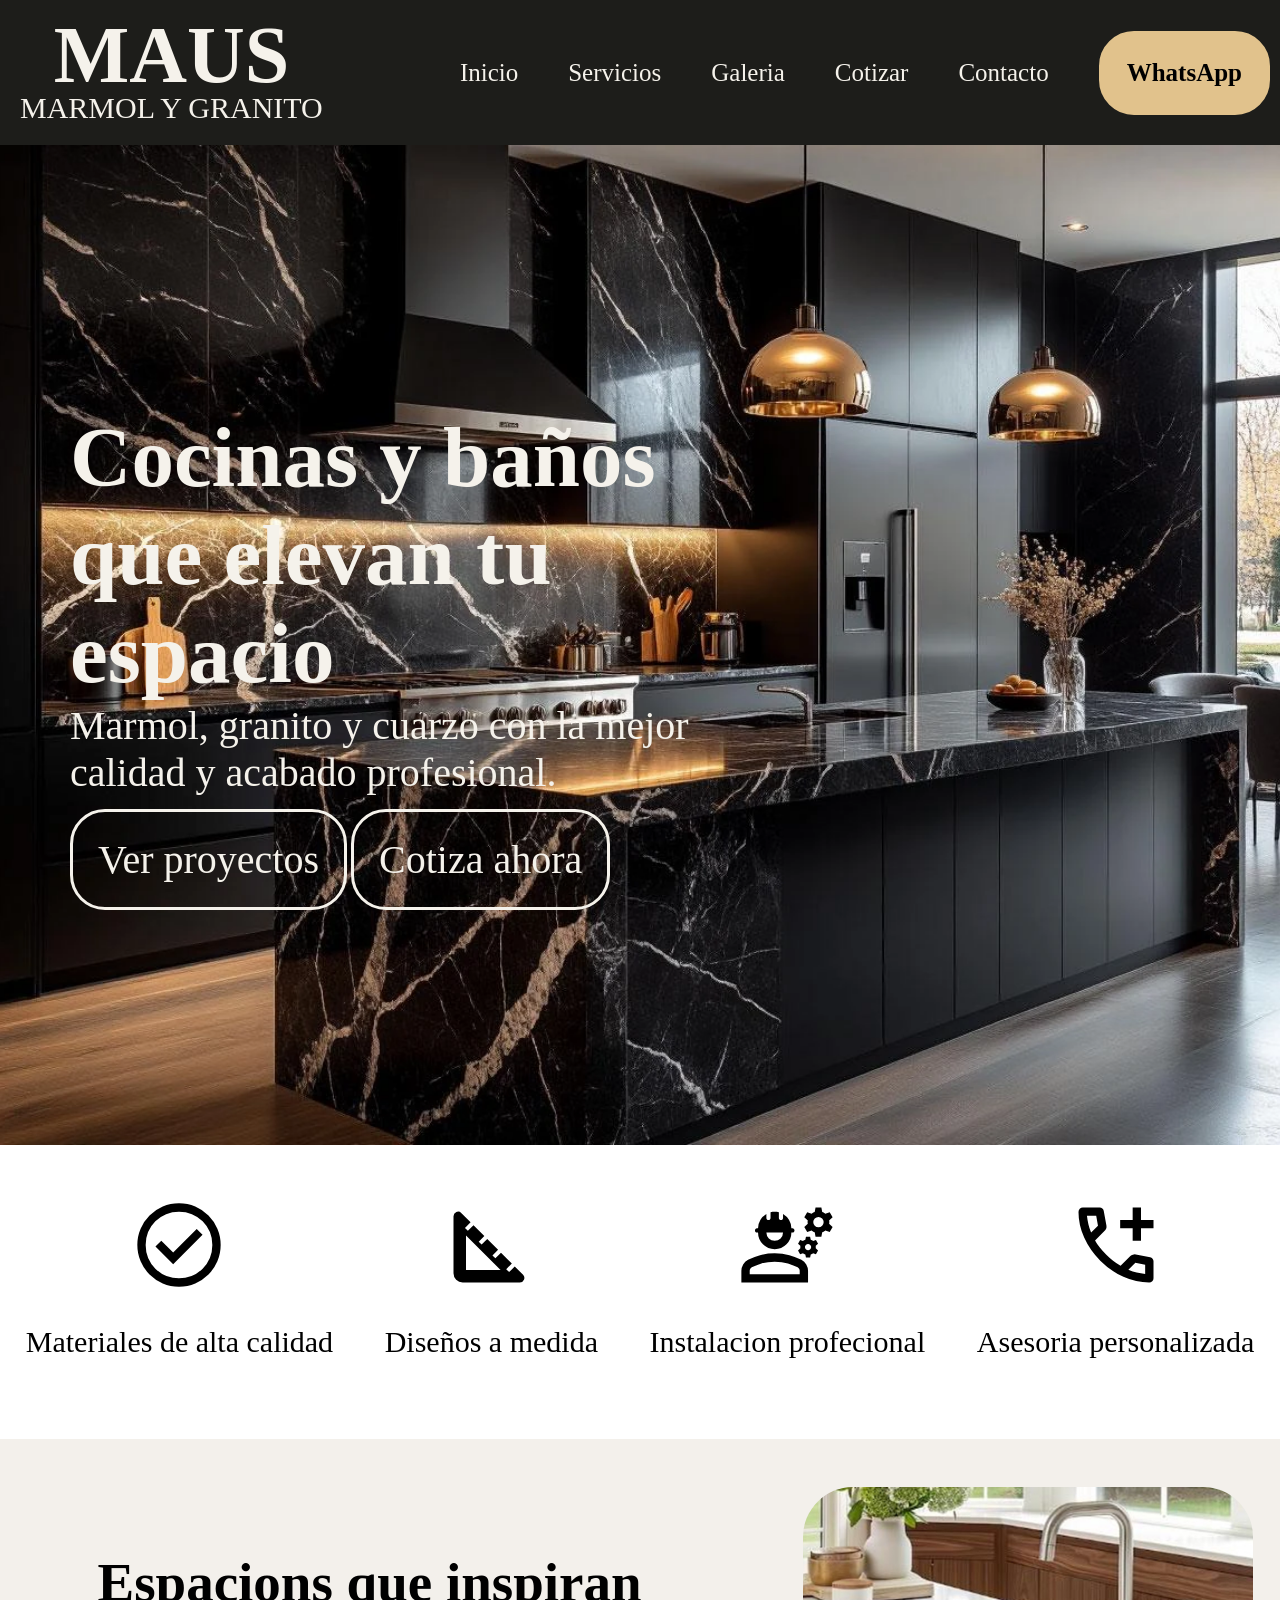
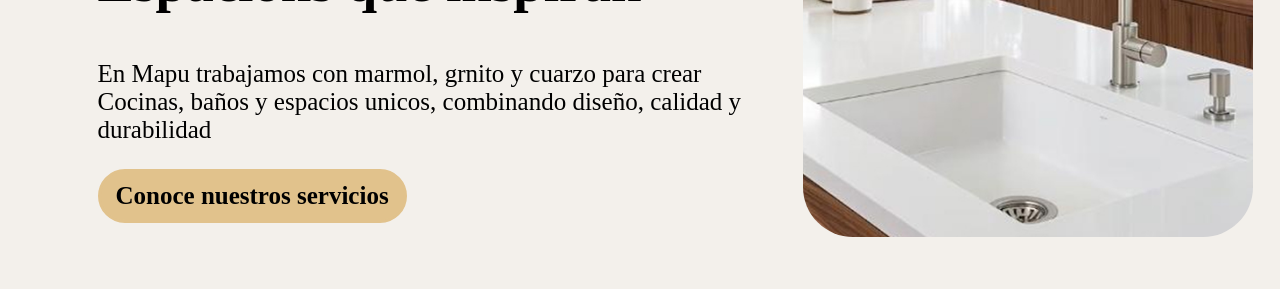
==== index.html @ 3ab94926 "Add files via upload" ====
<!DOCTYPE html>
<html lang="es">

<head>
    <meta charset="UTF-8">
    <meta name="viewport" content="width=device-width, initial-scale=1.0">
    <title>Mapus</title>

    <link href="style.css" rel="stylesheet">
</head>

<body>
    <header>
        <div class="eslogan">
            <h1>MAUS</h1>
            <p>MARMOL Y GRANITO</p>
        </div>
        <div class="opcioneshead">
            <a href="">Inicio</a>
            <a href="">Servicios</a>
            <a href="">Galeria</a>
            <a href="">Cotizar</a>
            <a href="">Contacto</a>
            <a href="" class="botonwhats">WhatsApp</a>
        </div>
    </header>

    <main>
        <section class="presentacion">
            <div class="caja-presentacion">
                <h2>Cocinas y baños que elevan tu espacio</h2>
                <p>Marmol, granito y cuarzo con la mejor calidad y acabado profesional.</p>
                <a href="" class="boton-ver-proyectos">Ver proyectos</a>
                <a href="" class="boton-cotiza-ahora">Cotiza ahora</a>
            </div>
        </section>

        <section class="beneficios">
            <div class="caja-de-beneficios">
                <div>
                    <img src="iconos/1.svg" alt="">
                    <p>Materiales de alta calidad</p>
                </div>
                <div>
                    <img src="iconos/2.svg" alt="">
                    <p>Diseños a medida</p>
                </div>
                <div>
                    <img src="iconos/3.svg" alt="">
                    <p>Instalacion profecional</p>
                </div>
                <div>
                    <img src="iconos/4.svg" alt="">
                    <p>Asesoria personalizada</p>
                </div>
            </div>
        </section>


        <section class="muestra">
            <div class="texto-muestra">
                <h2> Espacions que inspiran</h2>
                <p>En Mapu trabajamos con marmol, grnito y cuarzo para crear Cocinas, baños y espacios unicos,
                    combinando diseño, calidad y durabilidad</p>
                <a href="" class="boton-conoce-servicios">Conoce nuestros servicios</a>
            </div>
                
            <div class="img-muestra">
                <img src="imagenes/fregadero.jpg" alt="">
            </div>
        </section>
    </main>

</body>

</html>
---- style.css ----
*{
    box-sizing: border-box;
}

header{
    display: flex;
    align-items: center;
    background-color: #1D1D1A;
}

body{
    margin: 0;
}

.eslogan{
    display: flex;
    flex-direction: column;
    align-items: center;
    color: #F5F2EB;
    margin-left: 20px;
}

.eslogan h1{
    font-size: 80px;
    margin: 10px 0 0;
}

.eslogan p{
    margin-top: 0;
    margin-bottom: 10px;
    font-size: 30px;
    transform: translateY(-10px);
}
.opcioneshead{
    display: flex;
    align-items: center;
    color: #F5F2EB;
    margin-left: auto;
    margin-right: 10px;
    font-size: 25px;
    gap: 50px;
}

.opcioneshead a{
    text-decoration: none;
    color: #F5F2EB;
}

.opcioneshead .botonwhats{
    border: solid;
    border-radius: 35px;
    color: black;
    border-color: #E1C28C;
    background-color: #E1C28C;
    font-weight: bold;
    padding: 25px;
    text-decoration: none;
}

.presentacion{
    background-image: url(imagenes/cocina.webp);
    height: 1000px;
    background-size: cover;
    background-position: 75% 75%;
    display: flex;
    flex-direction: column;
    justify-content: center;
}

.caja-presentacion{
    margin-left: 70px;
    width: 700px;
}

.caja-presentacion h2{
    margin-top: 0;
    margin-bottom: 0;
    color: #F5F2EB;
    font-size: 85px;
}

.caja-presentacion p{
    color: #F5F2EB;
    margin-top: 0;
    font-size: 40px;
}

.boton-ver-proyectos, .boton-cotiza-ahora{
    font-size: 40px;
    border: solid;
    border-radius: 35px;
    border-color: #F5F2EB;
    color: #F5F2EB;
    padding: 25px;
    text-decoration: none;
}

.boton-ver-proyectos:hover, .boton-cotiza-ahora:hover{
    color: black;
    background-color: #E1C28C;
    border-color: #E1C28C;
}

.caja-de-beneficios img {
    width: 100px;
}

.caja-de-beneficios{
    display: flex;
    align-items: center;
    justify-content: center;
    justify-content: space-around;
    margin-top: 50px;
    font-size: 30px;
}

.caja-de-beneficios div{
    display: flex;
    flex-direction: column;
    align-items: center;
}

.muestra{
    display: flex;
    align-items: center;
    justify-content: space-around;
    margin-top: 50px;
    background-color: #F3F0EB; 
    height: 450px;
}

.texto-muestra{
    width: 650px;
    margin-left: 70px;
}

.muestra h2{
    font-weight: bold;
    font-size: 55px;
}

.muestra p{
    font-size: 25px;
    margin-bottom: 25px;
}

.muestra a{
    display: inline-block;
    font-weight: bold;
    font-size: 25px;
    border: solid;
    border-radius: 35px;
    color: black;
    border-color: #E1C28C;
    background-color: #E1C28C;
    padding: 10px 15px;
    text-decoration: none;
}

.muestra img{
    border-radius: 50px;
    height: 350px;
    width: 450px;
    object-fit: cover;
    object-position: 50% 75%;
}
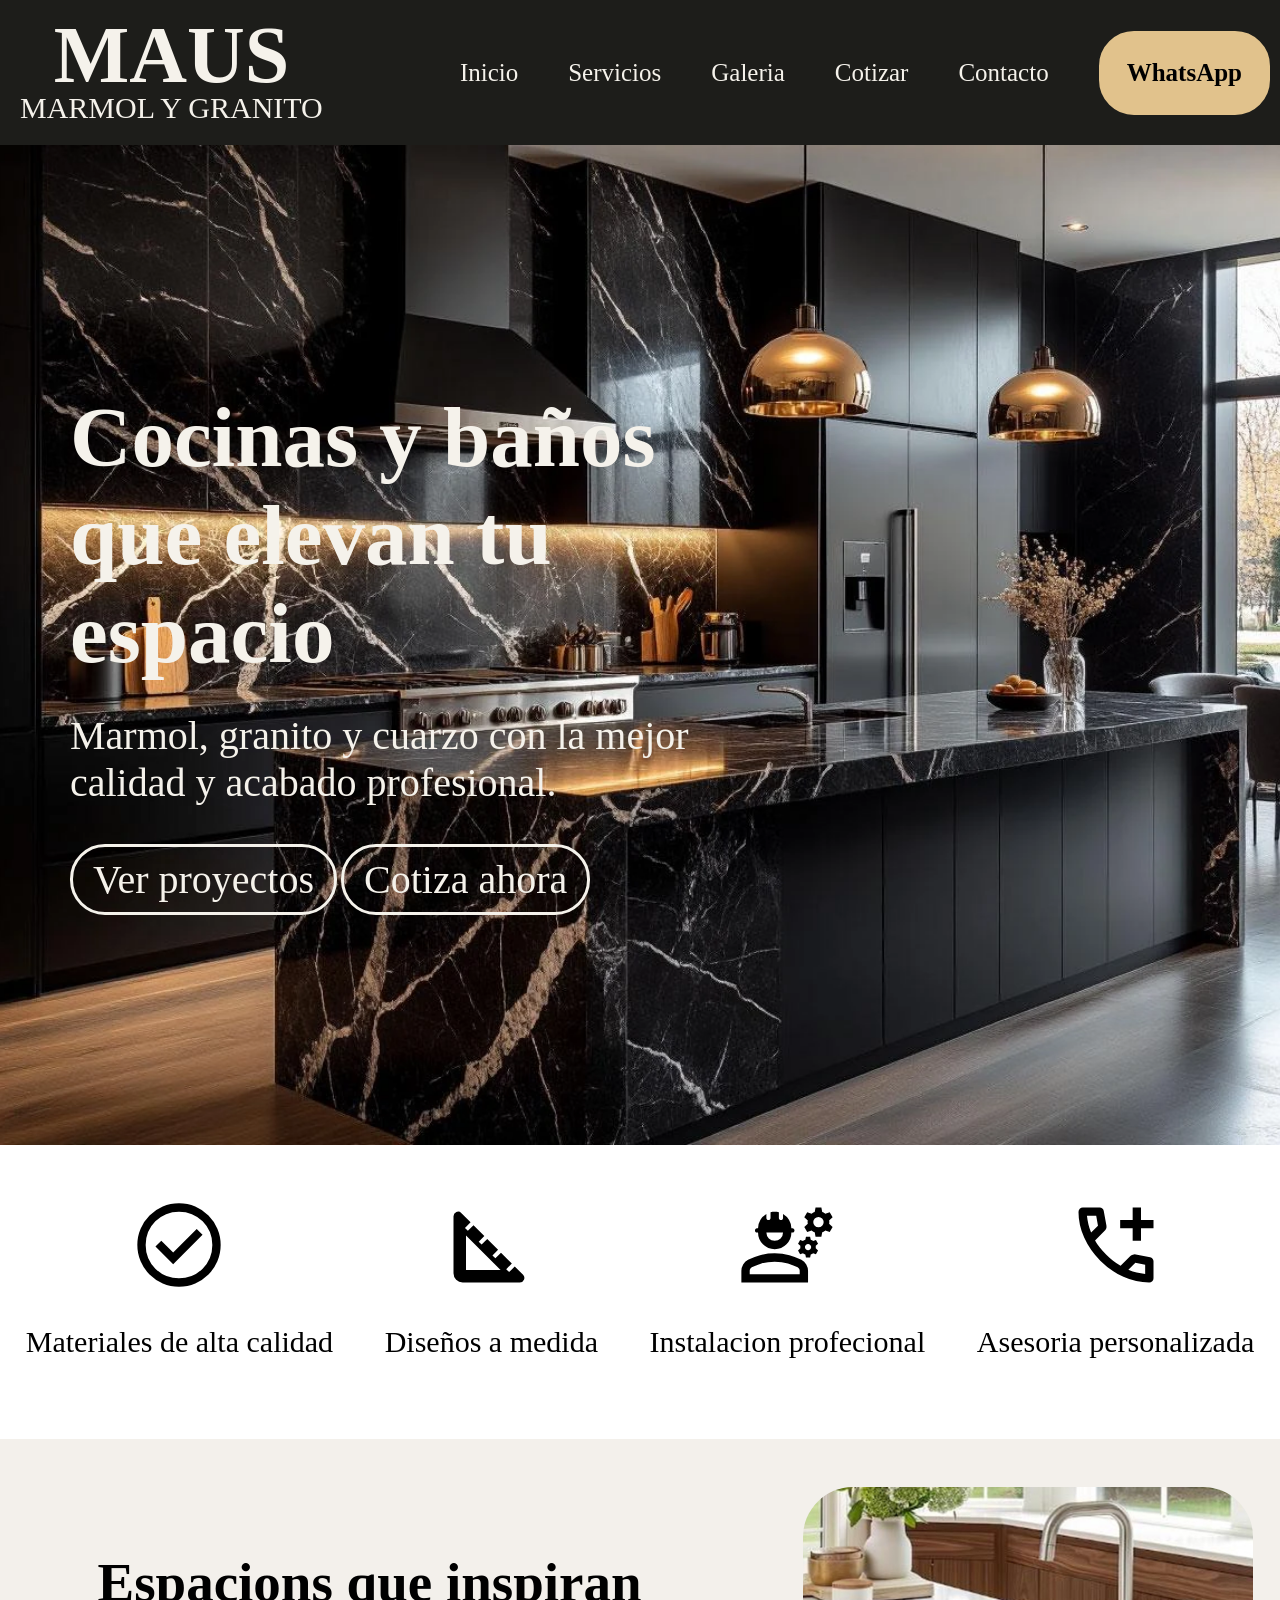
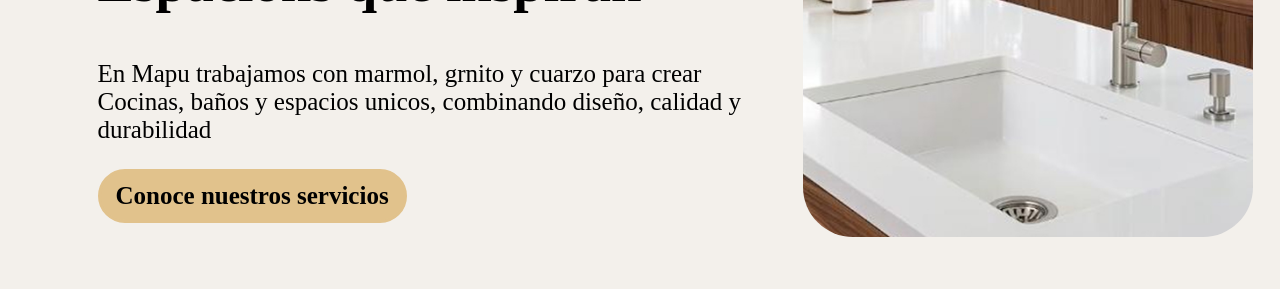
==== commit 3b1e6dc1: "Add files via upload" ====
--- a/index.html
+++ b/index.html
@@ -16,12 +16,12 @@
             <p>MARMOL Y GRANITO</p>
         </div>
         <div class="opcioneshead">
-            <a href="">Inicio</a>
-            <a href="">Servicios</a>
-            <a href="">Galeria</a>
-            <a href="">Cotizar</a>
-            <a href="">Contacto</a>
-            <a href="" class="botonwhats">WhatsApp</a>
+            <a href="index.html">Inicio</a>
+            <a href="servicios.html">Servicios</a>
+            <a href="galerias.html">Galeria</a>
+            <a href="cotiza.html">Cotizar</a>
+            <a href="contacto.html">Contacto</a>
+            <a href="https://wa.me/528661137616?text=Que%20tranza%20maus%20a%20cuanto%20el%20ba%C3%B1o%20de%20granito" class="botonwhats">WhatsApp</a>
         </div>
     </header>
 
@@ -30,8 +30,8 @@
             <div class="caja-presentacion">
                 <h2>Cocinas y baños que elevan tu espacio</h2>
                 <p>Marmol, granito y cuarzo con la mejor calidad y acabado profesional.</p>
-                <a href="" class="boton-ver-proyectos">Ver proyectos</a>
-                <a href="" class="boton-cotiza-ahora">Cotiza ahora</a>
+                <a href="galerias.html" class="boton-ver-proyectos">Ver proyectos</a>
+                <a href="cotiza.html" class="boton-cotiza-ahora">Cotiza ahora</a>
             </div>
         </section>
 
@@ -62,7 +62,7 @@
                 <h2> Espacions que inspiran</h2>
                 <p>En Mapu trabajamos con marmol, grnito y cuarzo para crear Cocinas, baños y espacios unicos,
                     combinando diseño, calidad y durabilidad</p>
-                <a href="" class="boton-conoce-servicios">Conoce nuestros servicios</a>
+                <a href="servicios.html" class="boton-conoce-servicios">Conoce nuestros servicios</a>
             </div>
                 
             <div class="img-muestra">
--- a/style.css
+++ b/style.css
@@ -12,7 +12,9 @@
     margin: 0;
 }
 
-.eslogan{
+
+/*-----------------index.html-------------------*/
+.eslogan{ 
     display: flex;
     flex-direction: column;
     align-items: center;
@@ -81,7 +83,8 @@
 
 .caja-presentacion p{
     color: #F5F2EB;
-    margin-top: 0;
+    margin-top: 30px;
+    margin-bottom: 50px;
     font-size: 40px;
 }
 
@@ -91,7 +94,7 @@
     border-radius: 35px;
     border-color: #F5F2EB;
     color: #F5F2EB;
-    padding: 25px;
+    padding: 10px 20px;
     text-decoration: none;
 }
 
@@ -164,3 +167,209 @@
     object-fit: cover;
     object-position: 50% 75%;
 }
+
+
+
+
+
+
+
+
+/*------------------servicios.html------------------*/
+
+.tiulo-servicios h2{
+    font-weight: bold;
+    font-size: 55px;
+    margin-left: 50px;
+    margin-bottom: 0;
+}
+
+.tiulo-servicios p{
+    font-size: 25px;
+    margin-bottom: 25px;
+    margin-left: 50px;
+    margin-top: 0;
+}
+
+.soluciones {
+    display: grid;
+    grid-template-columns: repeat(3, 1fr);
+    max-width: 1400px;
+    margin: 70px auto 0;
+    column-gap: 60px;
+    row-gap: 60px;
+    justify-items: center;
+}
+
+.soluciones > div {
+    width: 400px;
+    padding-bottom: 30px;
+    background-color: #F3F0EB;
+    border-radius: 35px;
+    overflow: hidden;
+}
+
+.soluciones img {
+    display: block;
+    width: 100%;
+    height: 300px;
+    object-fit: cover;
+}
+
+.soluciones p {
+    margin: 0 30px 25px;
+    font-size: 18px;
+    line-height: 1.4;
+}
+
+.soluciones .titulo-cocinas,
+.soluciones .titulo-banos,
+.soluciones .titulo-barras,
+.soluciones .titulo-cubiertas,
+.soluciones .titulo-instalacion,
+.soluciones .titulo-asesoria {
+    margin: 30px 30px 8px;
+    font-size: 42px;
+    line-height: 1.1;
+    font-weight: bold;
+}
+
+.soluciones a {
+    display: inline-block;
+    margin-left: 30px;
+    padding: 10px 20px;
+    font-size: 18px;
+    font-weight: bold;
+    text-decoration: none;
+    color: #F3F0EB;
+    background-color: #1D1D1A;
+    border-radius: 12px;
+    cursor: pointer;
+}
+
+.soluciones a:hover {
+    color: #1D1D1A;
+    background-color: #E1C28C;
+}
+
+
+
+
+
+
+/*-----------------galerias.html-------------------*/
+
+.presentacion-galerias h2{
+    font-weight: bold;
+    font-size: 55px;
+    margin-left: 50px;
+    margin-bottom: 25px;
+}
+
+.presentacion-galerias p{
+    font-size: 25px;
+    margin-bottom: 25px;
+    margin-left: 50px;
+    margin-top: 0;
+}
+
+.opciones-galerias{
+    display: flex;
+    flex-direction: row;
+    font-size: 30px;
+    gap: 30px;
+    margin-left: 50px;
+}
+
+.opciones-galerias a{
+    text-decoration: none;
+    color: black;
+    font-weight: bold;
+    background-color: #F3F0EB;
+    border: #F3F0EB;
+    border-radius: 35px;
+    padding: 10px 40px;
+}
+
+.opciones-galerias a:hover {
+    color: #F3F0EB;
+    background-color: black;
+}
+
+.galeria{
+    display: grid;
+    grid-template-columns: repeat(3, 1fr);
+    gap: 30px;
+    width: 90%;
+    max-width: 1930px;
+    margin: 30px auto;
+    grid-auto-rows: 300px;
+    
+}
+
+.galeria img{
+    width: 100%;
+    height: 100%;
+    object-fit: cover;
+    border-radius: 30px;
+    object-position: 75% 85%;
+}
+
+.galeria img:nth-child(4) {
+    grid-row: span 2;
+}
+
+.ver-mas-proyectos a{
+    display: inline-block;
+    margin-top: 30px;
+    margin-bottom: 30px;
+    font-weight: bold;
+    font-size: 25px;
+    border: solid;
+    border-radius: 35px;
+    color: black;
+    border-color: #E1C28C;
+    background-color: #E1C28C;
+    padding: 10px 15px;
+    text-decoration: none;
+}
+
+.ver-mas-proyectos{
+    display: flex;
+    justify-content: center;
+}
+
+/*-----------------cotiza.html-------------------*/
+
+.presentacion-cotiza h2{
+    font-weight: bold;
+    font-size: 55px;
+    margin-left: 50px;
+    margin-bottom: 0;
+}
+
+.presentacion-cotiza p{
+    font-size: 25px;
+    margin-bottom: 25px;
+    margin-left: 50px;
+    margin-top: 0;
+}
+
+
+
+
+/*-----------------contacto.html-------------------*/
+
+.presentacion-contacto h2{
+    font-weight: bold;
+    font-size: 55px;
+    margin-left: 50px;
+    margin-bottom: 0;
+}
+
+.presentacion-contacto p{
+    font-size: 25px;
+    margin-bottom: 25px;
+    margin-left: 50px;
+    margin-top: 0;
+}
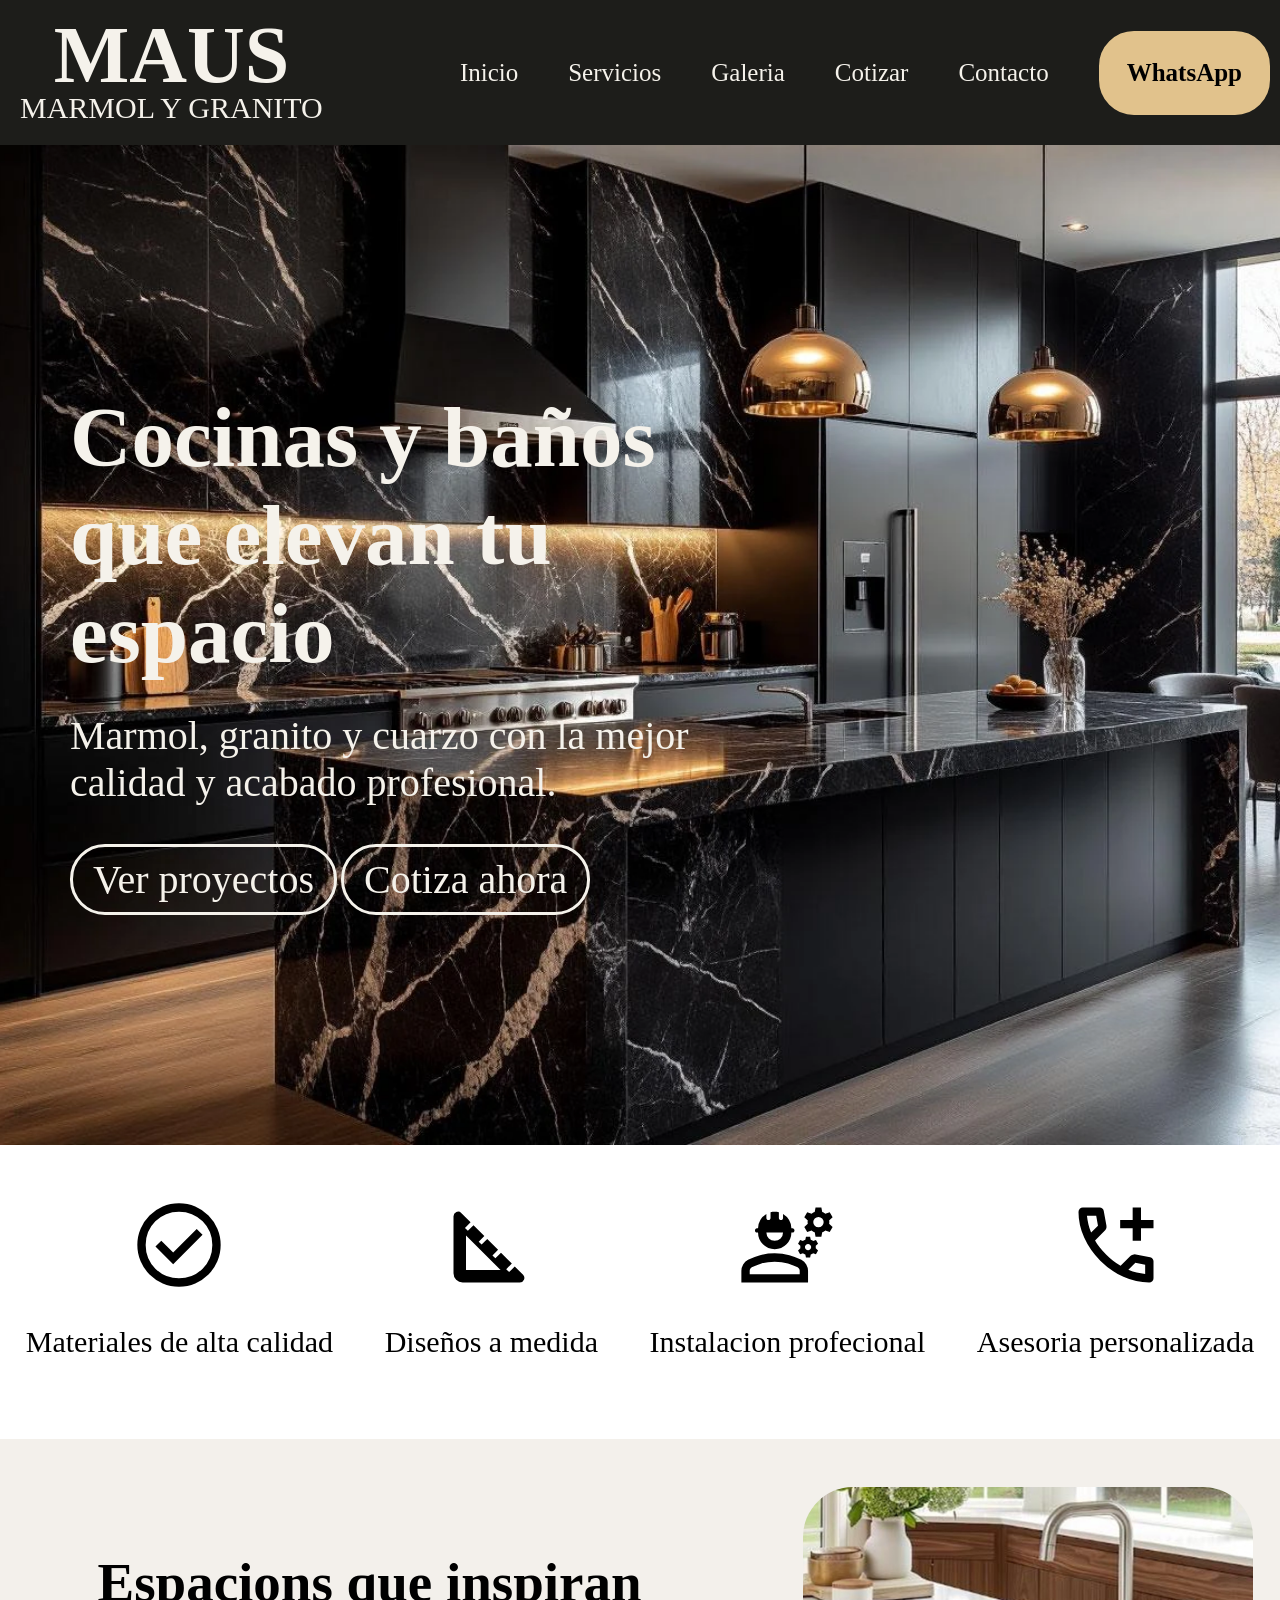
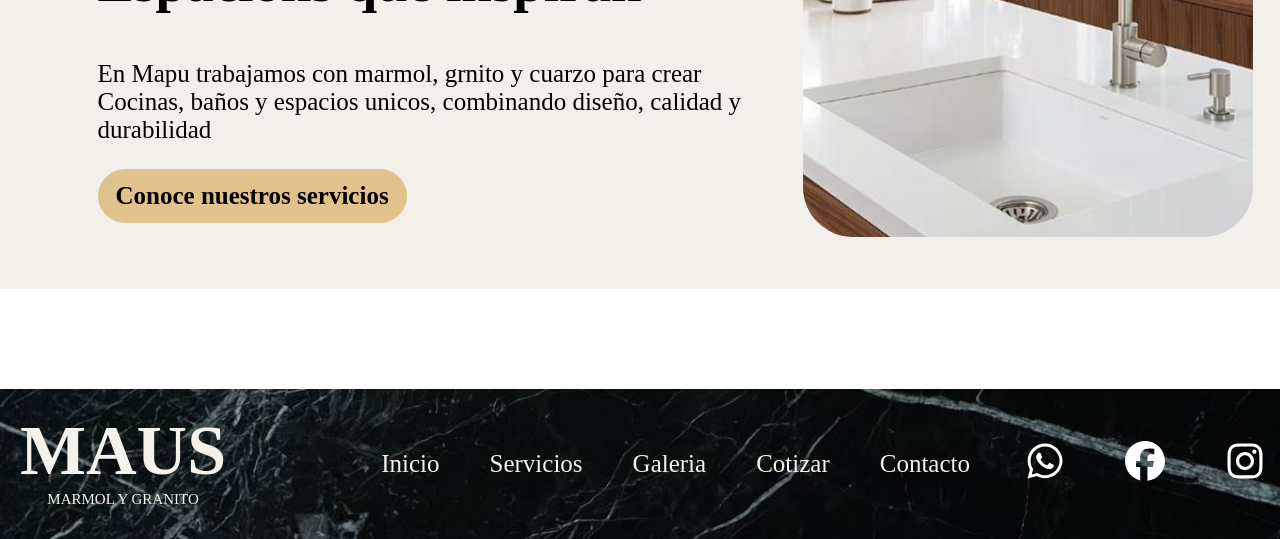
==== commit 5bf4e824: "Add files via upload" ====
--- a/index.html
+++ b/index.html
@@ -21,7 +21,8 @@
             <a href="galerias.html">Galeria</a>
             <a href="cotiza.html">Cotizar</a>
             <a href="contacto.html">Contacto</a>
-            <a href="https://wa.me/528661137616?text=Que%20tranza%20maus%20a%20cuanto%20el%20ba%C3%B1o%20de%20granito" class="botonwhats">WhatsApp</a>
+            <a href="https://wa.me/?text=Que%20tranza%20maus%20a%20cuanto%20el%20ba%C3%B1o%20de%20granito"
+                class="botonwhats">WhatsApp</a>
         </div>
     </header>
 
@@ -64,13 +65,31 @@
                     combinando diseño, calidad y durabilidad</p>
                 <a href="servicios.html" class="boton-conoce-servicios">Conoce nuestros servicios</a>
             </div>
-                
+
             <div class="img-muestra">
                 <img src="imagenes/fregadero.jpg" alt="">
             </div>
         </section>
+
+
     </main>
 
+    <footer>
+        <div class="footer">
+            <h1>MAUS</h1>
+            <p>MARMOL Y GRANITO</p>
+        </div>
+        <div class="opcionesfooter">
+            <a href="index.html">Inicio</a>
+            <a href="servicios.html">Servicios</a>
+            <a href="galerias.html">Galeria</a>
+            <a href="cotiza.html">Cotizar</a>
+            <a href="contacto.html">Contacto</a>
+            <a href="https://web.whatsapp.com/"><img src="iconos/9.svg" alt=""></a>
+            <a href="https://www.facebook.com/?locale=es_LA"><img src="iconos/10.svg" alt=""></a>
+            <a href="https://www.instagram.com/?hl=es"><img src="iconos/11.svg" alt=""></a>
+        </div>
+    </footer>
 </body>
 
 </html>
--- a/style.css
+++ b/style.css
@@ -9,9 +9,25 @@
 }
 
 body{
+    min-height: 100vh;
+    display: flex;
+    flex-direction: column;
     margin: 0;
 }
 
+main {
+    flex: 1;
+}
+
+footer{
+    display: flex;
+    align-items: center;
+    height: 150px;
+    background-image: url(imagenes/footer.jpg);
+    background-size: cover;
+    margin-top: 100px;
+
+}
 
 /*-----------------index.html-------------------*/
 .eslogan{ 
@@ -36,7 +52,7 @@
 .opcioneshead{
     display: flex;
     align-items: center;
-    color: #F5F2EB;
+    color: #625d51;
     margin-left: auto;
     margin-right: 10px;
     font-size: 25px;
@@ -359,17 +375,158 @@
 
 
 /*-----------------contacto.html-------------------*/
+.presentacion-contacto {
+    width: 90%;
+    max-width: 1200px;
+    margin: 0 auto;
+}
 
 .presentacion-contacto h2{
     font-weight: bold;
     font-size: 55px;
-    margin-left: 50px;
     margin-bottom: 0;
 }
 
 .presentacion-contacto p{
     font-size: 25px;
     margin-bottom: 25px;
-    margin-left: 50px;
-    margin-top: 0;
+    margin-top: 0;
+}
+
+.contactar{
+    display: flex;
+    gap: 50px;
+    width: 90%;
+    max-width: 1200px;
+    margin: 0 auto;
+}
+
+.informacion-maus{
+    display: flex;
+    flex-direction: column;
+    flex: 1;
+    border-radius: 25px;
+    background-color: #F3F0EB;
+    padding: 20px 40px;
+    font-size: 30px;
+    row-gap: 30px;
+}
+
+.informacion-maus img{
+    width: 90px;
+}
+
+.informacion-maus h3,
+.informacion-maus p {
+    margin: 0;
+}
+
+.informacion-maus-contacto{
+    display: flex;
+    align-items: center;
+    gap: 20px;
+}
+
+.informacion-cliente{
+    display: flex;
+    flex-direction: column;
+    flex: 1;
+    border-radius: 25px;
+    background-color: #F3F0EB;
+    padding: 20px 40px;
+    font-size: 30px;
+    row-gap: 30px;
+    font-weight: bold;
+}
+
+.informacion-cliente p {
+    margin: 0;
+}
+
+.informacion-cliente input, .informacion-cliente textarea{
+    width: 100%;
+    box-sizing: border-box;
+    padding: 15px;
+    border: 1px solid #ccc;
+    border-radius: 10px;
+}
+
+.informacion-cliente textarea{
+    min-height: 150px;
+}
+
+.informacion-cliente a{
+    display: flex;
+    align-items: center;
+    justify-content: center;
+    border: solid;
+    border-radius: 15px;
+    color: black;
+    border-color: #E1C28C;
+    background-color: #E1C28C;
+    font-weight: bold;
+    padding: 15px 25px;
+    text-decoration: none;
+    width: 100%;
+}
+
+.informacion-cliente a:hover {
+    color: #F3F0EB;
+    background-color: black;
+}
+
+.mapa{
+    width: 90%;
+    max-width: 1200px;
+    margin: 30px auto;
+}
+
+.mapa iframe {
+    width: 100%;
+    border-radius: 25px;
+}
+
+
+
+
+
+/*-----------------footer-------------------*/
+
+
+.footer{
+    display: flex;
+    flex-direction: column;
+    align-items: center;
+    color: #F5F2EB;
+    margin-left: 20px;
+}
+
+.footer h1{
+    font-size: 70px;
+    margin: 10px 0 0;
+}
+
+.footer p{
+    margin-top: 0;
+    margin-bottom: 20px;
+    font-size: 15px;
+}
+
+.opcionesfooter{
+    display: flex;
+    align-items: center;
+    color: #625d51;
+    margin-left: auto;
+    margin-right: 10px;
+    font-size: 25px;
+    gap: 50px;
+}
+
+.opcionesfooter a{
+    text-decoration: none;
+    color: #F5F2EB;
+}
+
+.opcionesfooter img{
+    width: 50px;
 }
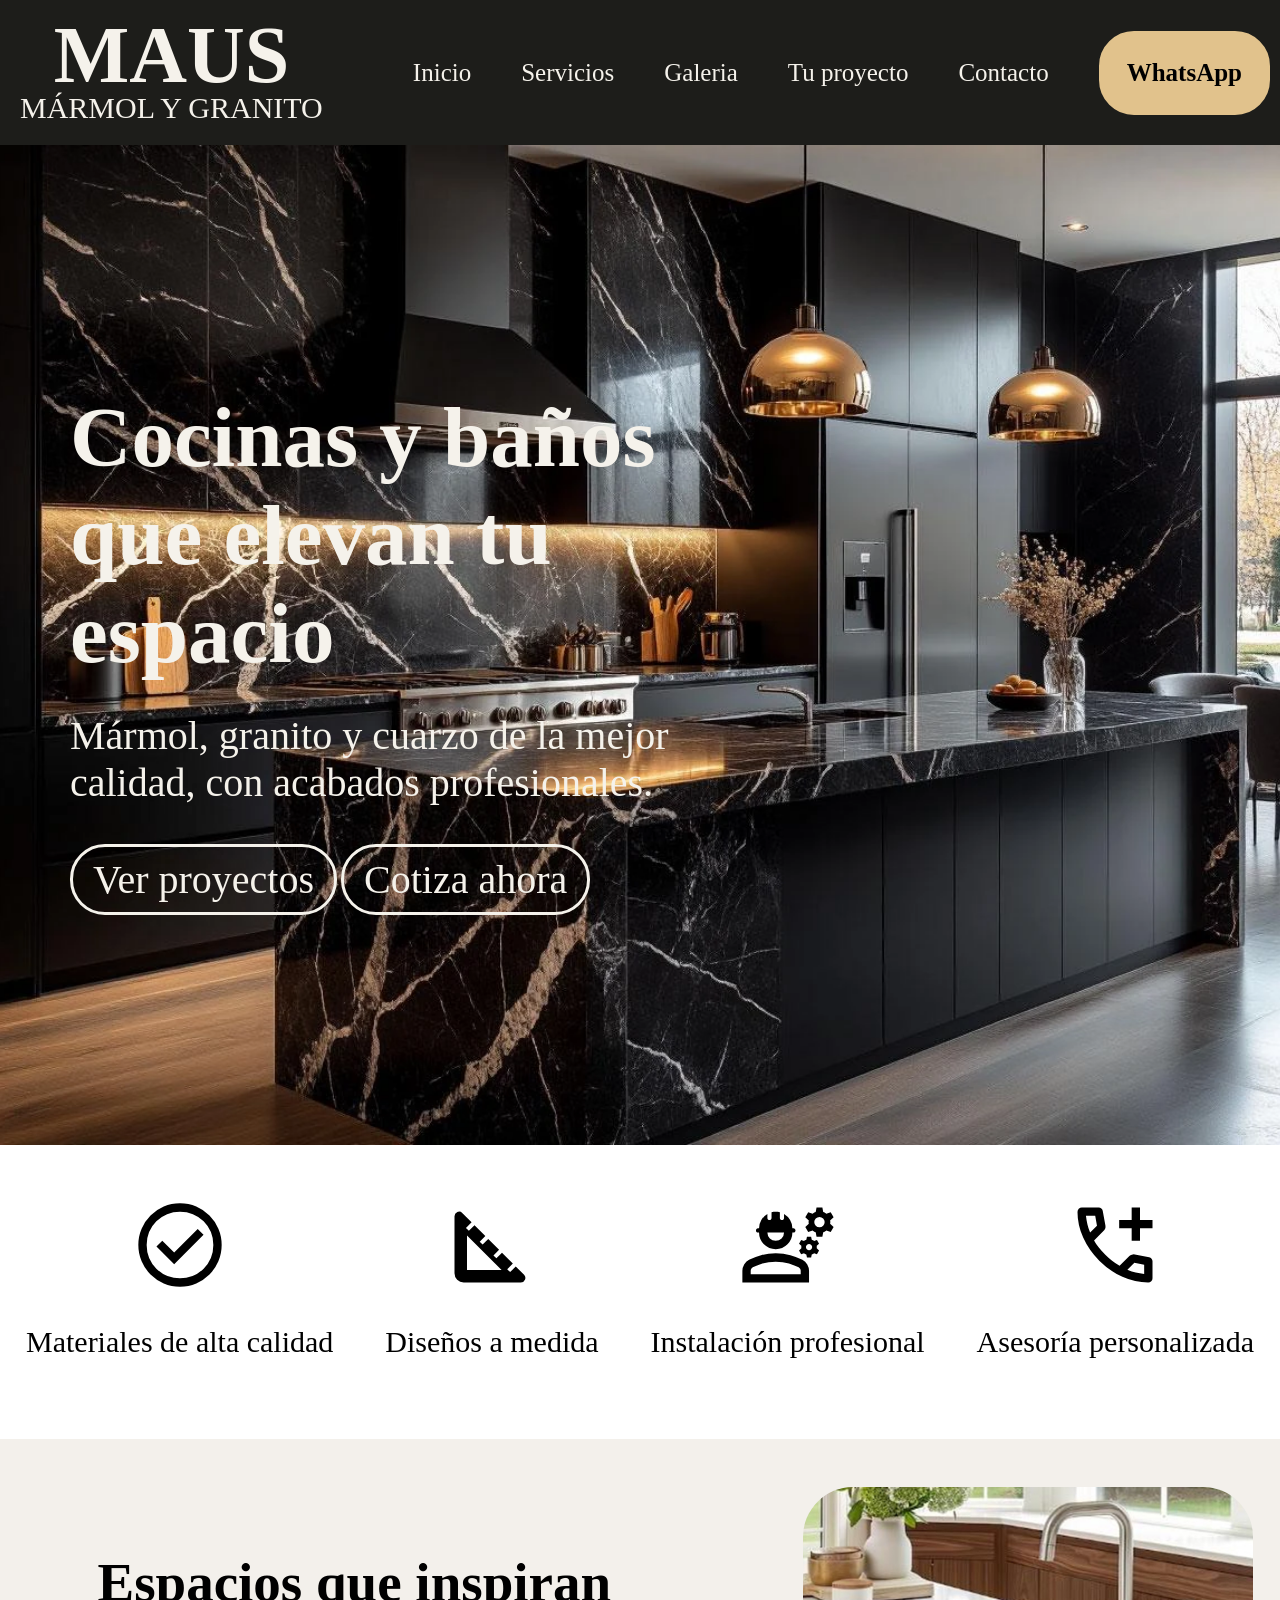
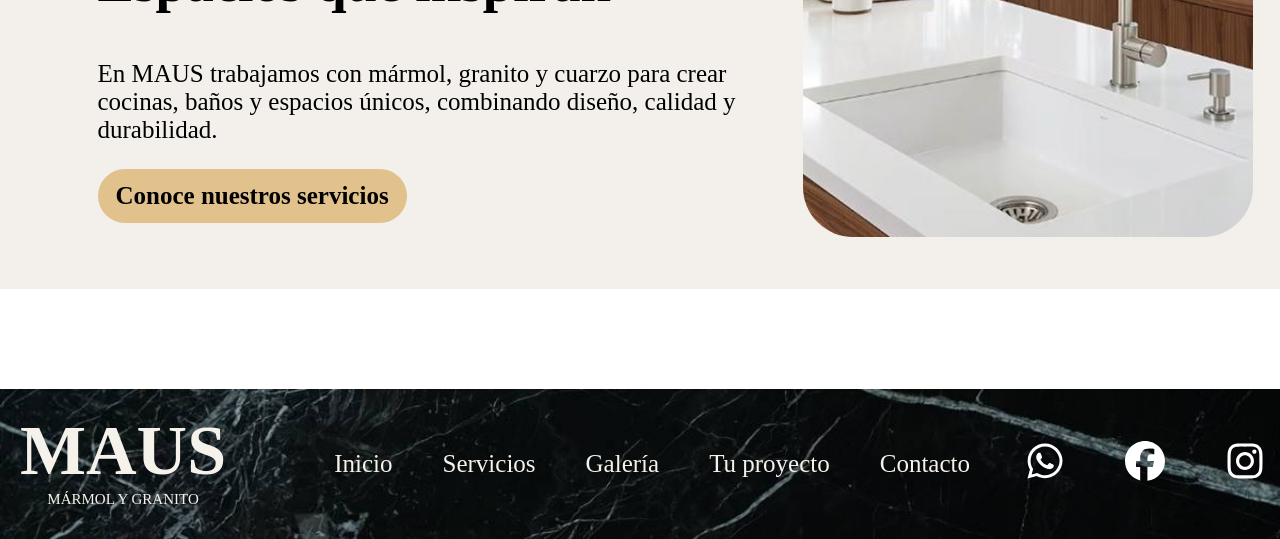
==== commit af585936: "Add files via upload" ====
--- a/index.html
+++ b/index.html
@@ -13,13 +13,13 @@
     <header>
         <div class="eslogan">
             <h1>MAUS</h1>
-            <p>MARMOL Y GRANITO</p>
+            <p>MÁRMOL Y GRANITO</p>
         </div>
         <div class="opcioneshead">
             <a href="index.html">Inicio</a>
             <a href="servicios.html">Servicios</a>
             <a href="galerias.html">Galeria</a>
-            <a href="cotiza.html">Cotizar</a>
+            <a href="tuProyecto.html">Tu proyecto</a>
             <a href="contacto.html">Contacto</a>
             <a href="https://wa.me/?text=Que%20tranza%20maus%20a%20cuanto%20el%20ba%C3%B1o%20de%20granito"
                 class="botonwhats">WhatsApp</a>
@@ -30,7 +30,7 @@
         <section class="presentacion">
             <div class="caja-presentacion">
                 <h2>Cocinas y baños que elevan tu espacio</h2>
-                <p>Marmol, granito y cuarzo con la mejor calidad y acabado profesional.</p>
+                <p>Mármol, granito y cuarzo de la mejor calidad, con acabados profesionales.</p>
                 <a href="galerias.html" class="boton-ver-proyectos">Ver proyectos</a>
                 <a href="cotiza.html" class="boton-cotiza-ahora">Cotiza ahora</a>
             </div>
@@ -48,11 +48,11 @@
                 </div>
                 <div>
                     <img src="iconos/3.svg" alt="">
-                    <p>Instalacion profecional</p>
+                    <p>Instalación profesional</p>
                 </div>
                 <div>
                     <img src="iconos/4.svg" alt="">
-                    <p>Asesoria personalizada</p>
+                    <p>Asesoría personalizada</p>
                 </div>
             </div>
         </section>
@@ -60,9 +60,8 @@
 
         <section class="muestra">
             <div class="texto-muestra">
-                <h2> Espacions que inspiran</h2>
-                <p>En Mapu trabajamos con marmol, grnito y cuarzo para crear Cocinas, baños y espacios unicos,
-                    combinando diseño, calidad y durabilidad</p>
+                <h2>Espacios que inspiran</h2>
+                <p>En MAUS trabajamos con mármol, granito y cuarzo para crear cocinas, baños y espacios únicos, combinando diseño, calidad y durabilidad.</p>
                 <a href="servicios.html" class="boton-conoce-servicios">Conoce nuestros servicios</a>
             </div>
 
@@ -77,13 +76,13 @@
     <footer>
         <div class="footer">
             <h1>MAUS</h1>
-            <p>MARMOL Y GRANITO</p>
+            <p>MÁRMOL Y GRANITO</p>
         </div>
         <div class="opcionesfooter">
             <a href="index.html">Inicio</a>
             <a href="servicios.html">Servicios</a>
-            <a href="galerias.html">Galeria</a>
-            <a href="cotiza.html">Cotizar</a>
+            <a href="galerias.html">Galería</a>
+            <a href="tuProyecto.html">Tu proyecto</a>
             <a href="contacto.html">Contacto</a>
             <a href="https://web.whatsapp.com/"><img src="iconos/9.svg" alt=""></a>
             <a href="https://www.facebook.com/?locale=es_LA"><img src="iconos/10.svg" alt=""></a>
--- a/style.css
+++ b/style.css
@@ -1,14 +1,14 @@
-*{
+* {
     box-sizing: border-box;
 }
 
-header{
+header {
     display: flex;
     align-items: center;
     background-color: #1D1D1A;
 }
 
-body{
+body {
     min-height: 100vh;
     display: flex;
     flex-direction: column;
@@ -19,7 +19,7 @@
     flex: 1;
 }
 
-footer{
+footer {
     display: flex;
     align-items: center;
     height: 150px;
@@ -30,7 +30,7 @@
 }
 
 /*-----------------index.html-------------------*/
-.eslogan{ 
+.eslogan {
     display: flex;
     flex-direction: column;
     align-items: center;
@@ -38,18 +38,19 @@
     margin-left: 20px;
 }
 
-.eslogan h1{
+.eslogan h1 {
     font-size: 80px;
     margin: 10px 0 0;
 }
 
-.eslogan p{
+.eslogan p {
     margin-top: 0;
     margin-bottom: 10px;
     font-size: 30px;
     transform: translateY(-10px);
 }
-.opcioneshead{
+
+.opcioneshead {
     display: flex;
     align-items: center;
     color: #625d51;
@@ -59,12 +60,16 @@
     gap: 50px;
 }
 
-.opcioneshead a{
+.opcioneshead a {
     text-decoration: none;
     color: #F5F2EB;
 }
 
-.opcioneshead .botonwhats{
+.opcioneshead a:hover{
+    color: #e2c187fc;
+}
+
+.opcioneshead .botonwhats {
     border: solid;
     border-radius: 35px;
     color: black;
@@ -75,7 +80,13 @@
     text-decoration: none;
 }
 
-.presentacion{
+.opcioneshead .botonwhats:hover{
+    border-color: black;
+    background-color: black;
+    color: #E1C28C;
+}
+
+.presentacion {
     background-image: url(imagenes/cocina.webp);
     height: 1000px;
     background-size: cover;
@@ -85,26 +96,27 @@
     justify-content: center;
 }
 
-.caja-presentacion{
+.caja-presentacion {
     margin-left: 70px;
     width: 700px;
 }
 
-.caja-presentacion h2{
+.caja-presentacion h2 {
     margin-top: 0;
     margin-bottom: 0;
     color: #F5F2EB;
     font-size: 85px;
 }
 
-.caja-presentacion p{
+.caja-presentacion p {
     color: #F5F2EB;
     margin-top: 30px;
     margin-bottom: 50px;
     font-size: 40px;
 }
 
-.boton-ver-proyectos, .boton-cotiza-ahora{
+.boton-ver-proyectos,
+.boton-cotiza-ahora {
     font-size: 40px;
     border: solid;
     border-radius: 35px;
@@ -114,7 +126,8 @@
     text-decoration: none;
 }
 
-.boton-ver-proyectos:hover, .boton-cotiza-ahora:hover{
+.boton-ver-proyectos:hover,
+.boton-cotiza-ahora:hover {
     color: black;
     background-color: #E1C28C;
     border-color: #E1C28C;
@@ -124,7 +137,7 @@
     width: 100px;
 }
 
-.caja-de-beneficios{
+.caja-de-beneficios {
     display: flex;
     align-items: center;
     justify-content: center;
@@ -133,37 +146,37 @@
     font-size: 30px;
 }
 
-.caja-de-beneficios div{
+.caja-de-beneficios div {
     display: flex;
     flex-direction: column;
     align-items: center;
 }
 
-.muestra{
+.muestra {
     display: flex;
     align-items: center;
     justify-content: space-around;
     margin-top: 50px;
-    background-color: #F3F0EB; 
+    background-color: #F3F0EB;
     height: 450px;
 }
 
-.texto-muestra{
+.texto-muestra {
     width: 650px;
     margin-left: 70px;
 }
 
-.muestra h2{
+.muestra h2 {
     font-weight: bold;
     font-size: 55px;
 }
 
-.muestra p{
+.muestra p {
     font-size: 25px;
     margin-bottom: 25px;
 }
 
-.muestra a{
+.muestra a {
     display: inline-block;
     font-weight: bold;
     font-size: 25px;
@@ -176,7 +189,13 @@
     text-decoration: none;
 }
 
-.muestra img{
+.muestra a:hover{
+    border-color: #1D1D1A;
+    background-color: #1D1D1A;
+    color: #E1C28C;
+}
+
+.muestra img {
     border-radius: 50px;
     height: 350px;
     width: 450px;
@@ -193,17 +212,24 @@
 
 /*------------------servicios.html------------------*/
 
-.tiulo-servicios h2{
+.tiulo-servicios {
+    max-width: 1400px;
+    margin: 0 auto;
+    padding-left: 20px;
+    box-sizing: border-box;
+}
+
+.tiulo-servicios h2 {
     font-weight: bold;
     font-size: 55px;
-    margin-left: 50px;
+    margin-left: 0;
     margin-bottom: 0;
 }
 
-.tiulo-servicios p{
+.tiulo-servicios p {
     font-size: 25px;
     margin-bottom: 25px;
-    margin-left: 50px;
+    margin-left: 0;
     margin-top: 0;
 }
 
@@ -217,7 +243,7 @@
     justify-items: center;
 }
 
-.soluciones > div {
+.soluciones>div {
     width: 400px;
     padding-bottom: 30px;
     background-color: #F3F0EB;
@@ -275,29 +301,35 @@
 
 /*-----------------galerias.html-------------------*/
 
-.presentacion-galerias h2{
+.presentacion-galerias {
+    width: 90%;
+    max-width: 1930px;
+    margin: 0 auto;
+}
+
+.presentacion-galerias h2 {
     font-weight: bold;
     font-size: 55px;
-    margin-left: 50px;
+    margin-left: 0;
     margin-bottom: 25px;
 }
 
-.presentacion-galerias p{
+.presentacion-galerias p {
     font-size: 25px;
     margin-bottom: 25px;
-    margin-left: 50px;
+    margin-left: 0;
     margin-top: 0;
 }
 
-.opciones-galerias{
+.opciones-galerias {
     display: flex;
     flex-direction: row;
     font-size: 30px;
     gap: 30px;
-    margin-left: 50px;
-}
-
-.opciones-galerias a{
+    margin-left: 0;
+}
+
+.opciones-galerias a {
     text-decoration: none;
     color: black;
     font-weight: bold;
@@ -312,7 +344,7 @@
     background-color: black;
 }
 
-.galeria{
+.galeria {
     display: grid;
     grid-template-columns: repeat(3, 1fr);
     gap: 30px;
@@ -320,10 +352,10 @@
     max-width: 1930px;
     margin: 30px auto;
     grid-auto-rows: 300px;
-    
-}
-
-.galeria img{
+
+}
+
+.galeria img {
     width: 100%;
     height: 100%;
     object-fit: cover;
@@ -335,7 +367,7 @@
     grid-row: span 2;
 }
 
-.ver-mas-proyectos a{
+.ver-mas-proyectos a {
     display: inline-block;
     margin-top: 30px;
     margin-bottom: 30px;
@@ -350,50 +382,231 @@
     text-decoration: none;
 }
 
-.ver-mas-proyectos{
+.ver-mas-proyectos {
     display: flex;
     justify-content: center;
 }
 
-/*-----------------cotiza.html-------------------*/
-
-.presentacion-cotiza h2{
+.ver-mas-proyectos a:hover{
+    color: #E1C28C;
+    border-color: #1D1D1A;
+    background-color: #1D1D1A;
+}
+
+
+
+
+/*-----------------tu proyecto.html-------------------*/
+
+.titulo h2 {
     font-weight: bold;
     font-size: 55px;
     margin-left: 50px;
     margin-bottom: 0;
 }
 
-.presentacion-cotiza p{
+.titulo p {
     font-size: 25px;
     margin-bottom: 25px;
     margin-left: 50px;
     margin-top: 0;
 }
 
+.tu-proyecto {
+    display: flex;
+    flex-direction: row;
+    gap: 40px;
+    padding: 40px;
+}
+
+.formulario {
+    flex: 1;
+    min-width: 0;
+}
+
+.img-tu-proyecto {
+    width: 500px;
+    flex-shrink: 0;
+}
+
+.img-tu-proyecto img {
+    display: block;
+    width: 100%;
+    height: 100%;
+    object-fit: cover;
+    object-position: center;
+}
+
+.formularios {
+    display: flex;
+    flex-direction: column;
+    gap: 30px;
+}
+
+.formularios h3 {
+    font-size: 25px;
+    font-weight: bold;
+}
+
+.formularios > div > p {
+    font-size: 25px;
+    font-weight: bold;
+    margin-bottom: 5px;
+    margin-top: 0;
+}
+
+.fila-formulario {
+    display: flex;
+    align-items: flex-start;
+    gap: 20px;
+}
+
+.fila-formulario > div {
+    flex: 1;
+    min-width: 0;
+}
+
+.que-realizar,
+.material,
+.color,
+.tiempo,
+.etapa-actual {
+    display: flex;
+    flex-direction: row;
+    flex-wrap: wrap;
+    gap: 15px;
+}
+
+.opcion-proyecto,
+.opcion-proyecto-imagenes {
+    box-sizing: border-box;
+    display: flex;
+    flex-direction: column;
+    justify-content: center;
+    align-items: center;
+    background-color: #F3F0EB;
+    border: 1px solid silver;
+    border-radius: 15px;
+    height: 180px;
+    width: 150px;
+    cursor: pointer;
+}
+
+.que-realizar .opcion-proyecto {
+    width: 190px;
+    height: 210px;
+}
+
+.opcion-proyecto p,
+.opcion-proyecto-imagenes p {
+    margin: 5px auto;
+    text-align: center;
+}
+
+.opcion-proyecto:has(input:checked),
+.opcion-proyecto-imagenes:has(input:checked) {
+    border: 2px solid #B8860B;
+    background-color: #E1C28C;
+}
+
+.opcion-proyecto-imagenes img {
+    height: 100px;
+    width: 100px;
+    border-radius: 50%;
+    object-fit: cover;
+    object-position: center;
+}
+
+.opcion-proyecto img {
+    width: 100px;
+}
+
+.datos {
+    display: grid;
+    grid-template-columns: minmax(0, 1fr) minmax(0, 1fr);
+    gap: 15px 20px;
+    margin-top: 30px;
+}
+
+.datos h3 {
+    grid-column: 1 / -1;
+    font-size: 25px;
+    font-weight: bold;
+}
+
+.coment,
+.env {
+    grid-column: 1 / -1;
+}
+
+.nom,
+.whats,
+.coment {
+    display: flex;
+    flex-direction: column;
+    gap: 8px;
+    min-width: 0;
+}
+
+.nom input,
+.whats input,
+.coment textarea {
+    width: 100%;
+    box-sizing: border-box;
+    padding: 15px;
+    border: 1px solid #ccc;
+    border-radius: 10px;
+}
+
+.coment textarea {
+    min-height: 120px;
+    resize: vertical;
+}
+
+.env button {
+    display: flex;
+    align-items: center;
+    justify-content: center;
+    width: 100%;
+    box-sizing: border-box;
+    padding: 15px 25px;
+    border: none;
+    border-radius: 15px;
+    color: #F3F0EB;
+    background-color: #1D1D1A;
+    font-weight: bold;
+    cursor: pointer;
+}
+
+.env button:hover{
+    background-color: #E1C28C;
+    color: black;
+}
 
 
 
 /*-----------------contacto.html-------------------*/
+
+
 .presentacion-contacto {
     width: 90%;
     max-width: 1200px;
     margin: 0 auto;
 }
 
-.presentacion-contacto h2{
+.presentacion-contacto h2 {
     font-weight: bold;
     font-size: 55px;
     margin-bottom: 0;
 }
 
-.presentacion-contacto p{
+.presentacion-contacto p {
     font-size: 25px;
     margin-bottom: 25px;
     margin-top: 0;
 }
 
-.contactar{
+.contactar {
     display: flex;
     gap: 50px;
     width: 90%;
@@ -401,7 +614,8 @@
     margin: 0 auto;
 }
 
-.informacion-maus{
+.informacion-maus,
+.informacion-cliente {
     display: flex;
     flex-direction: column;
     flex: 1;
@@ -412,7 +626,7 @@
     row-gap: 30px;
 }
 
-.informacion-maus img{
+.informacion-maus img {
     width: 90px;
 }
 
@@ -421,21 +635,13 @@
     margin: 0;
 }
 
-.informacion-maus-contacto{
+.informacion-maus-contacto {
     display: flex;
     align-items: center;
     gap: 20px;
 }
 
-.informacion-cliente{
-    display: flex;
-    flex-direction: column;
-    flex: 1;
-    border-radius: 25px;
-    background-color: #F3F0EB;
-    padding: 20px 40px;
-    font-size: 30px;
-    row-gap: 30px;
+.informacion-cliente {
     font-weight: bold;
 }
 
@@ -443,7 +649,8 @@
     margin: 0;
 }
 
-.informacion-cliente input, .informacion-cliente textarea{
+.informacion-cliente input,
+.informacion-cliente textarea {
     width: 100%;
     box-sizing: border-box;
     padding: 15px;
@@ -451,23 +658,24 @@
     border-radius: 10px;
 }
 
-.informacion-cliente textarea{
+.informacion-cliente textarea {
     min-height: 150px;
 }
 
-.informacion-cliente a{
+.informacion-cliente a {
     display: flex;
     align-items: center;
     justify-content: center;
+    box-sizing: border-box;
+    width: 100%;
+    padding: 15px 25px;
     border: solid;
+    border-color: #E1C28C;
     border-radius: 15px;
     color: black;
-    border-color: #E1C28C;
     background-color: #E1C28C;
     font-weight: bold;
-    padding: 15px 25px;
     text-decoration: none;
-    width: 100%;
 }
 
 .informacion-cliente a:hover {
@@ -475,7 +683,7 @@
     background-color: black;
 }
 
-.mapa{
+.mapa {
     width: 90%;
     max-width: 1200px;
     margin: 30px auto;
@@ -486,14 +694,90 @@
     border-radius: 25px;
 }
 
-
+.fila-formulario {
+    display: grid;
+    grid-template-columns: minmax(0, 4fr) minmax(0, 5fr);
+    gap: 30px;
+    align-items: start;
+}
+
+.material,
+.color,
+.tiempo,
+.etapa-actual {
+    display: grid;
+    gap: 10px;
+    align-items: stretch;
+}
+
+.material,
+.etapa-actual {
+    grid-template-columns: repeat(4, minmax(0, 1fr));
+}
+
+.color,
+.tiempo {
+    grid-template-columns: repeat(5, minmax(0, 1fr));
+}
+
+.material .opcion-proyecto-imagenes,
+.color .opcion-proyecto-imagenes,
+.tiempo .opcion-proyecto,
+.etapa-actual .opcion-proyecto {
+    width: 100%;
+    min-width: 0;
+    height: 145px;
+    padding: 8px 4px;
+    box-sizing: border-box;
+}
+
+.opcion-proyecto-imagenes img {
+    width: 65px;
+    height: 65px;
+}
+
+.tiempo .opcion-proyecto img,
+.etapa-actual .opcion-proyecto img {
+    width: 55px;
+    height: 55px;
+    object-fit: contain;
+}
+
+.opcion-proyecto p,
+.opcion-proyecto-imagenes p {
+    font-size: 13px;
+    line-height: 1.25;
+    text-align: center;
+    padding: 0 4px;
+}
+
+.formularios {
+    gap: 35px;
+}
+
+.formulario {
+    flex: 1;
+    min-width: 0;
+    padding-top: 40px;
+}
+
+.titulo h2 {
+    font-weight: bold;
+    font-size: 55px;
+    margin: 0 0 5px 0;
+}
+
+.titulo p {
+    font-size: 25px;
+    margin: 0 0 30px 0;
+}
 
 
 
 /*-----------------footer-------------------*/
 
 
-.footer{
+.footer {
     display: flex;
     flex-direction: column;
     align-items: center;
@@ -501,18 +785,18 @@
     margin-left: 20px;
 }
 
-.footer h1{
+.footer h1 {
     font-size: 70px;
     margin: 10px 0 0;
 }
 
-.footer p{
+.footer p {
     margin-top: 0;
     margin-bottom: 20px;
     font-size: 15px;
 }
 
-.opcionesfooter{
+.opcionesfooter {
     display: flex;
     align-items: center;
     color: #625d51;
@@ -522,11 +806,23 @@
     gap: 50px;
 }
 
-.opcionesfooter a{
+.opcionesfooter a {
     text-decoration: none;
     color: #F5F2EB;
 }
 
-.opcionesfooter img{
+.opcionesfooter a:hover{
+    color: #e2c187fc;
+}
+
+.opcionesfooter img {
     width: 50px;
+    transition: filter 0.3s ease;
+}
+
+.opcionesfooter a:hover img {
+    filter: brightness(0) saturate(100%)
+            invert(83%) sepia(24%)
+            saturate(650%) hue-rotate(350deg)
+            brightness(95%) !important;
 }
